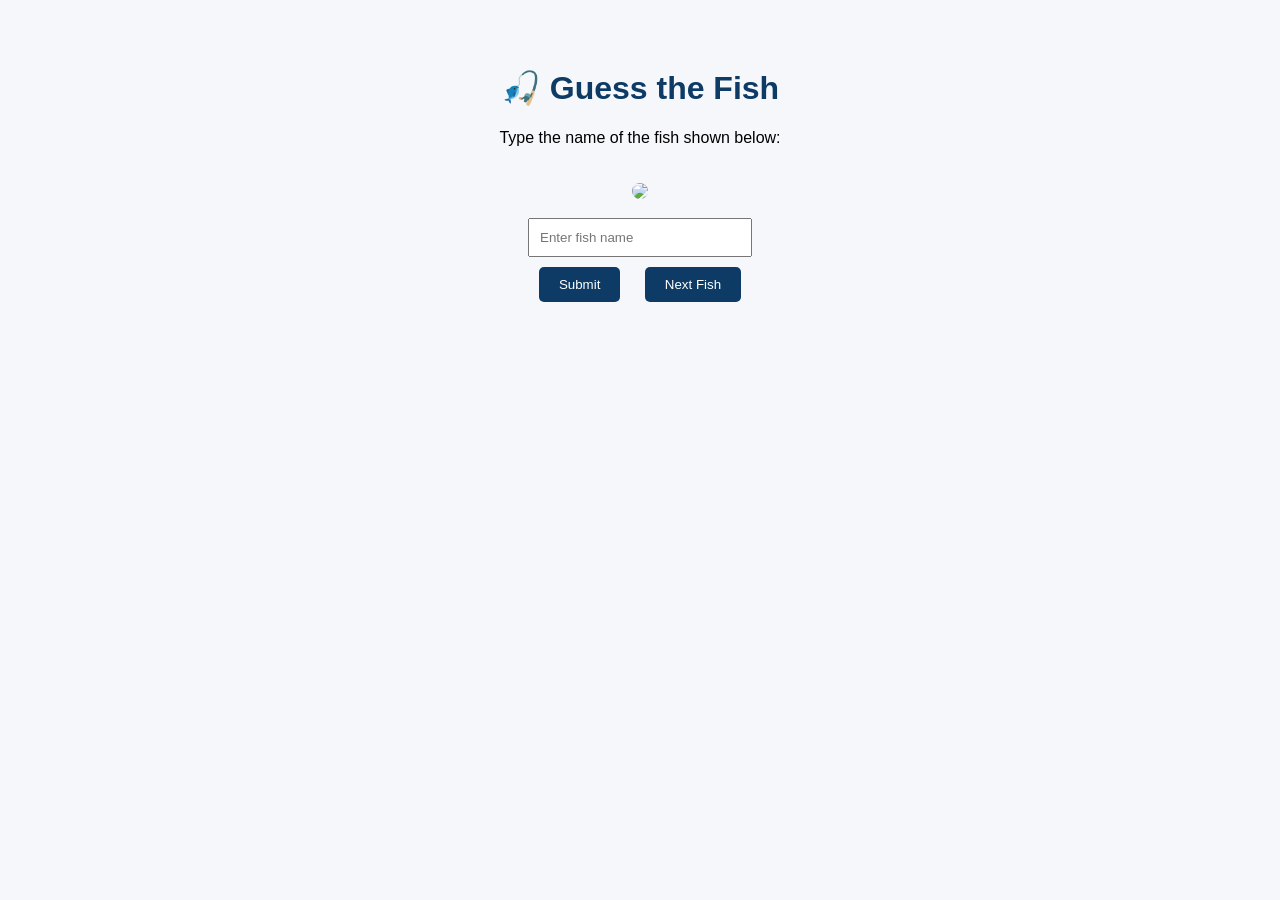
==== app.html @ 40c49b1a "Create app.html" ====
<!DOCTYPE html>
<html>
<head>
  <title>Guess the Fish</title>

  <style>
    body {
      font-family: Arial;
      background-color: #f5f7fa;
      text-align: center;
      padding: 40px;
    }

    h1 {
      color: #0d3b66;
    }

    img {
      width: 300px;
      border-radius: 10px;
      margin-top: 20px;
    }

    input {
      padding: 10px;
      margin-top: 15px;
      width: 200px;
    }

    button {
      padding: 10px 20px;
      background-color: #0d3b66;
      color: white;
      border: none;
      border-radius: 5px;
      margin: 10px;
      cursor: pointer;
    }

    #result {
      font-weight: bold;
      margin-top: 15px;
    }
  </style>
</head>

<body>

<h1>🎣 Guess the Fish</h1>

<p>Type the name of the fish shown below:</p>

<img id="fishImage" src="">

<br>

<input id="guess" placeholder="Enter fish name">

<br>

<button onclick="checkAnswer()">Submit</button>
<button onclick="nextFish()">Next Fish</button>

<p id="result"></p>
<p id="score"></p>

<script>

let fish = [
  {
    name: "bass",
    img: "https://images.unsplash.com/photo-1598514982523-6d9c3b0c7c8e"
  },
  {
    name: "trout",
    img: "https://images.unsplash.com/photo-1544551763-46a013bb70d5"
  },
  {
    name: "catfish",
    img: "https://images.unsplash.com/photo-1601758173926-196e4a67b9d0"
  }
];

let current = 0;
let score = 0;

function loadFish() {
  document.getElementById("fishImage").src = fish[current].img;
  document.getElementById("result").innerText = "";
  document.getElementById("guess").value = "";
}

function checkAnswer() {
  let guess = document.getElementById("guess").value.trim().toLowerCase();

  if (guess === fish[current].name) {
    document.getElementById("result").innerText = "✅ Correct!";
    score++;
  } else {
    document.getElementById("result").innerText = "❌ Incorrect. Try again or click Next.";
  }

  document.getElementById("score").innerText = "Score: " + score;
}

function nextFish() {
  current++;

  if (current >= fish.length) {
    document.getElementById("result").innerText = "🎉 Game Over!";
    document.getElementById("fishImage").style.display = "none";
    return;
  }

  loadFish();
}

// Load first fish when page opens
loadFish();

</script>

</body>
</html>
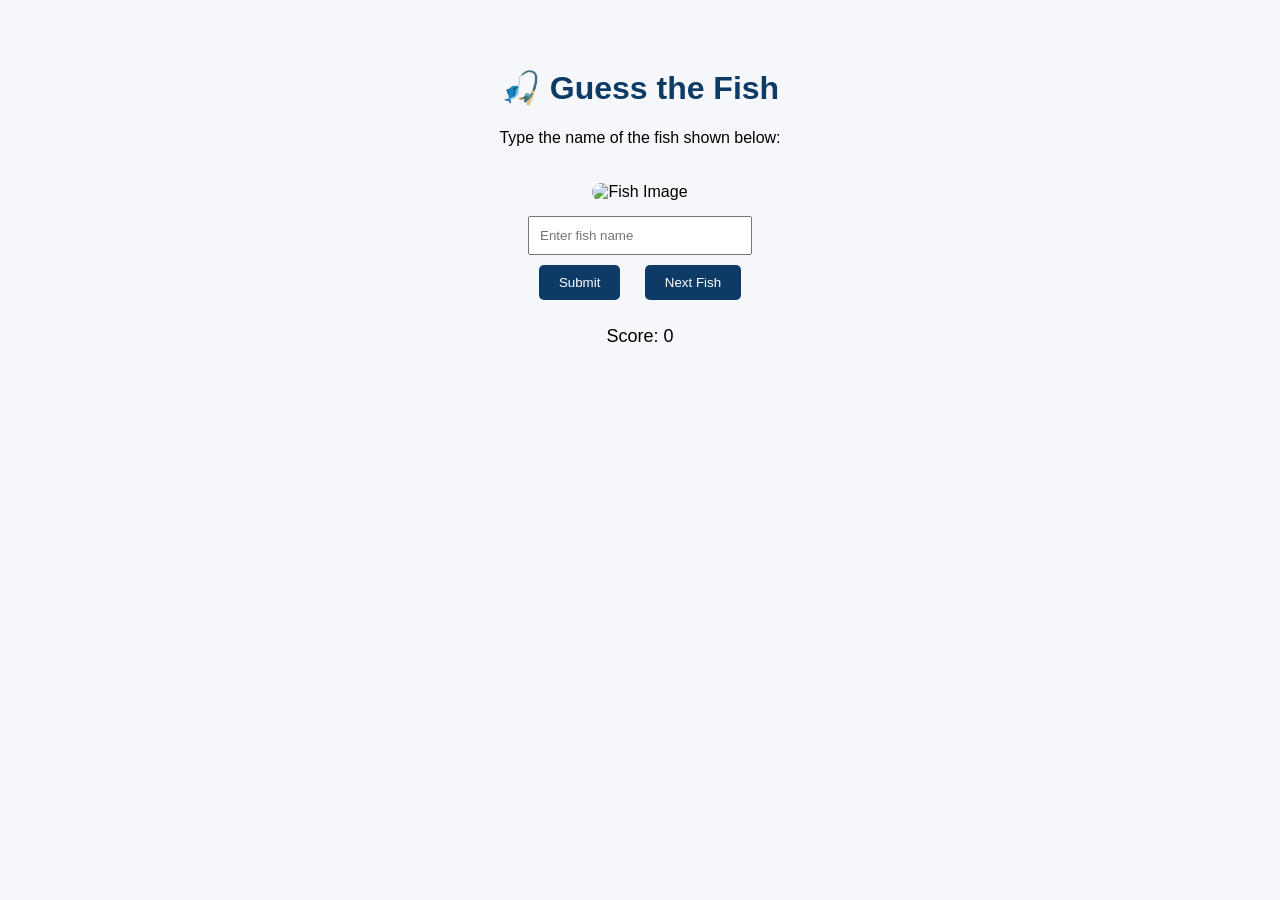
==== commit d52f46d6: "Update app.html" ====
--- a/app.html
+++ b/app.html
@@ -41,16 +41,20 @@
       font-weight: bold;
       margin-top: 15px;
     }
+
+    #score {
+      margin-top: 10px;
+      font-size: 18px;
+    }
   </style>
 </head>
 
 <body>
 
 <h1>🎣 Guess the Fish</h1>
-
 <p>Type the name of the fish shown below:</p>
 
-<img id="fishImage" src="">
+<img id="fishImage" src="" alt="Fish Image">
 
 <br>
 
@@ -62,34 +66,37 @@
 <button onclick="nextFish()">Next Fish</button>
 
 <p id="result"></p>
-<p id="score"></p>
+<p id="score">Score: 0</p>
 
 <script>
 
+// ✅ RELIABLE IMAGE LINKS (WILL WORK)
 let fish = [
   {
     name: "bass",
-    img: "https://images.unsplash.com/photo-1598514982523-6d9c3b0c7c8e"
+    img: "https://upload.wikimedia.org/wikipedia/commons/0/0c/Largemouth_bass.jpg"
   },
   {
     name: "trout",
-    img: "https://images.unsplash.com/photo-1544551763-46a013bb70d5"
+    img: "https://upload.wikimedia.org/wikipedia/commons/3/3c/Salmo_trutta.jpg"
   },
   {
     name: "catfish",
-    img: "https://images.unsplash.com/photo-1601758173926-196e4a67b9d0"
+    img: "https://upload.wikimedia.org/wikipedia/commons/a/a3/Channel_catfish.jpg"
   }
 ];
 
 let current = 0;
 let score = 0;
 
+// Load first fish
 function loadFish() {
   document.getElementById("fishImage").src = fish[current].img;
   document.getElementById("result").innerText = "";
   document.getElementById("guess").value = "";
 }
 
+// Check answer
 function checkAnswer() {
   let guess = document.getElementById("guess").value.trim().toLowerCase();
 
@@ -97,12 +104,13 @@
     document.getElementById("result").innerText = "✅ Correct!";
     score++;
   } else {
-    document.getElementById("result").innerText = "❌ Incorrect. Try again or click Next.";
+    document.getElementById("result").innerText = "❌ Try again!";
   }
 
   document.getElementById("score").innerText = "Score: " + score;
 }
 
+// Next fish
 function nextFish() {
   current++;
 
@@ -115,7 +123,7 @@
   loadFish();
 }
 
-// Load first fish when page opens
+// Start game
 loadFish();
 
 </script>
